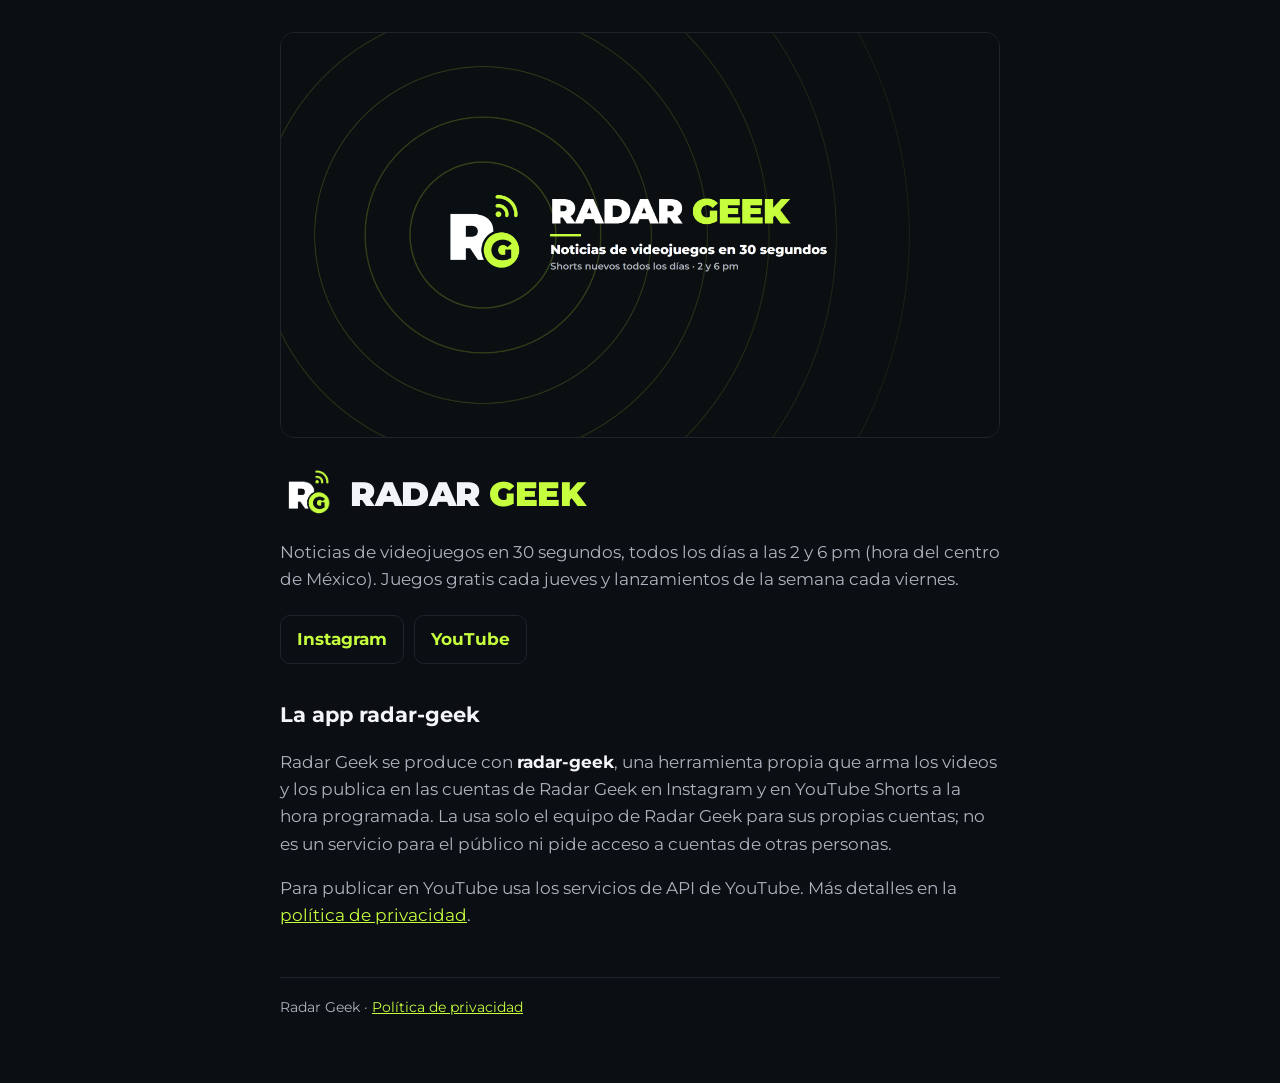
==== index.html @ 2b7d1d7d "Página de inicio y política de privacidad de Radar Geek Co-Authored-By: Claude Opus 5.5 <noreply@ant" ====
<!doctype html>
<html lang="es">
<head>
<meta charset="utf-8">
<meta name="viewport" content="width=device-width,initial-scale=1">
<title>Radar Geek</title>
<meta name="description" content="Noticias de videojuegos en 30 segundos, en Instagram y YouTube Shorts.">
<link rel="icon" href="logo.png">
<link rel="preconnect" href="https://fonts.googleapis.com">
<link href="https://fonts.googleapis.com/css2?family=Montserrat:wght@400;700;900&display=swap" rel="stylesheet">
<link rel="stylesheet" href="estilo.css">
</head>
<body>
<main class="contenedor">
  <img class="banner" src="banner-youtube.jpg" alt="Radar Geek: noticias de videojuegos en 30 segundos">
  <header>
    <img src="logo.png" alt="">
    <h1>RADAR <span>GEEK</span></h1>
  </header>
  <p>Noticias de videojuegos en 30 segundos, todos los días a las 2 y 6 pm (hora del centro de México). Juegos gratis cada jueves y lanzamientos de la semana cada viernes.</p>
  <div class="enlaces">
    <a href="https://www.instagram.com/radargeekmx/">Instagram</a>
    <a href="https://www.youtube.com/@radargeekmx">YouTube</a>
  </div>

  <h2>La app radar-geek</h2>
  <p>Radar Geek se produce con <strong>radar-geek</strong>, una herramienta propia que arma los videos y los publica en las cuentas de Radar Geek en Instagram y en YouTube Shorts a la hora programada. La usa solo el equipo de Radar Geek para sus propias cuentas; no es un servicio para el público ni pide acceso a cuentas de otras personas.</p>
  <p>Para publicar en YouTube usa los servicios de API de YouTube. Más detalles en la <a href="privacidad.html">política de privacidad</a>.</p>

  <footer>Radar Geek · <a href="privacidad.html">Política de privacidad</a></footer>
</main>
</body>
</html>
---- estilo.css ----
:root{--fondo:#0b0e12;--texto:#f2f4f7;--suave:#aeb4bf;--lima:#c6ff3d;--borde:#1f242c}
*{box-sizing:border-box}
html,body{margin:0;background:var(--fondo);color:var(--texto);font:17px/1.6 Montserrat,system-ui,sans-serif}
a{color:var(--lima)}
.contenedor{max-width:760px;margin:0 auto;padding:32px 20px 64px}
.banner{display:block;width:100%;border-radius:14px;border:1px solid var(--borde)}
header{display:flex;align-items:center;gap:14px;margin:28px 0 8px}
header img{width:56px;height:56px;border-radius:50%}
h1{font-weight:900;font-size:34px;margin:0;letter-spacing:-.5px}
h1 span{color:var(--lima)}
h2{font-size:21px;margin:34px 0 8px}
p,li{color:var(--suave)}
strong{color:var(--texto)}
.enlaces{display:flex;gap:10px;flex-wrap:wrap;margin:22px 0}
.enlaces a{padding:10px 16px;border:1px solid var(--borde);border-radius:10px;text-decoration:none;font-weight:700}
.enlaces a:hover{border-color:var(--lima)}
footer{margin-top:48px;padding-top:18px;border-top:1px solid var(--borde);font-size:14px;color:var(--suave)}
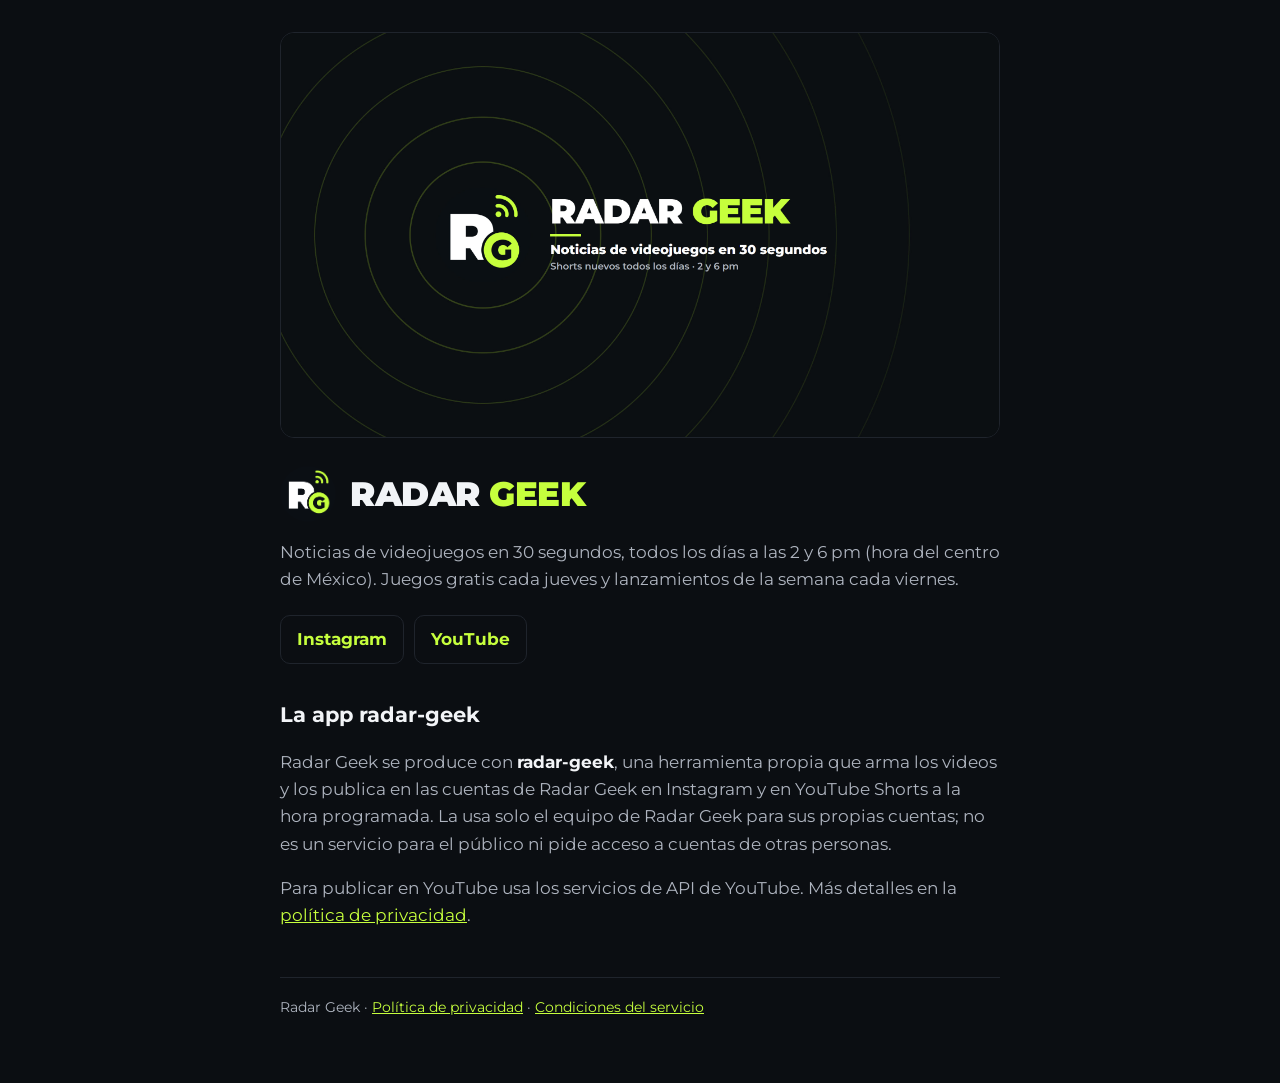
==== commit d401df90: "Condiciones del servicio Co-Authored-By: Claude Opus 5.5 <noreply@anthropic.com>" ====
--- a/index.html
+++ b/index.html
@@ -20,14 +20,14 @@
   <p>Noticias de videojuegos en 30 segundos, todos los días a las 2 y 6 pm (hora del centro de México). Juegos gratis cada jueves y lanzamientos de la semana cada viernes.</p>
   <div class="enlaces">
     <a href="https://www.instagram.com/radargeekmx/">Instagram</a>
-    <a href="https://www.youtube.com/@radargeekmx">YouTube</a>
+    <a href="https://www.youtube.com/channel/UCu5Lqzz4TuaisO4e_u13ioQ">YouTube</a>
   </div>
 
   <h2>La app radar-geek</h2>
   <p>Radar Geek se produce con <strong>radar-geek</strong>, una herramienta propia que arma los videos y los publica en las cuentas de Radar Geek en Instagram y en YouTube Shorts a la hora programada. La usa solo el equipo de Radar Geek para sus propias cuentas; no es un servicio para el público ni pide acceso a cuentas de otras personas.</p>
   <p>Para publicar en YouTube usa los servicios de API de YouTube. Más detalles en la <a href="privacidad.html">política de privacidad</a>.</p>
 
-  <footer>Radar Geek · <a href="privacidad.html">Política de privacidad</a></footer>
+  <footer>Radar Geek · <a href="privacidad.html">Política de privacidad</a> · <a href="condiciones.html">Condiciones del servicio</a></footer>
 </main>
 </body>
 </html>
